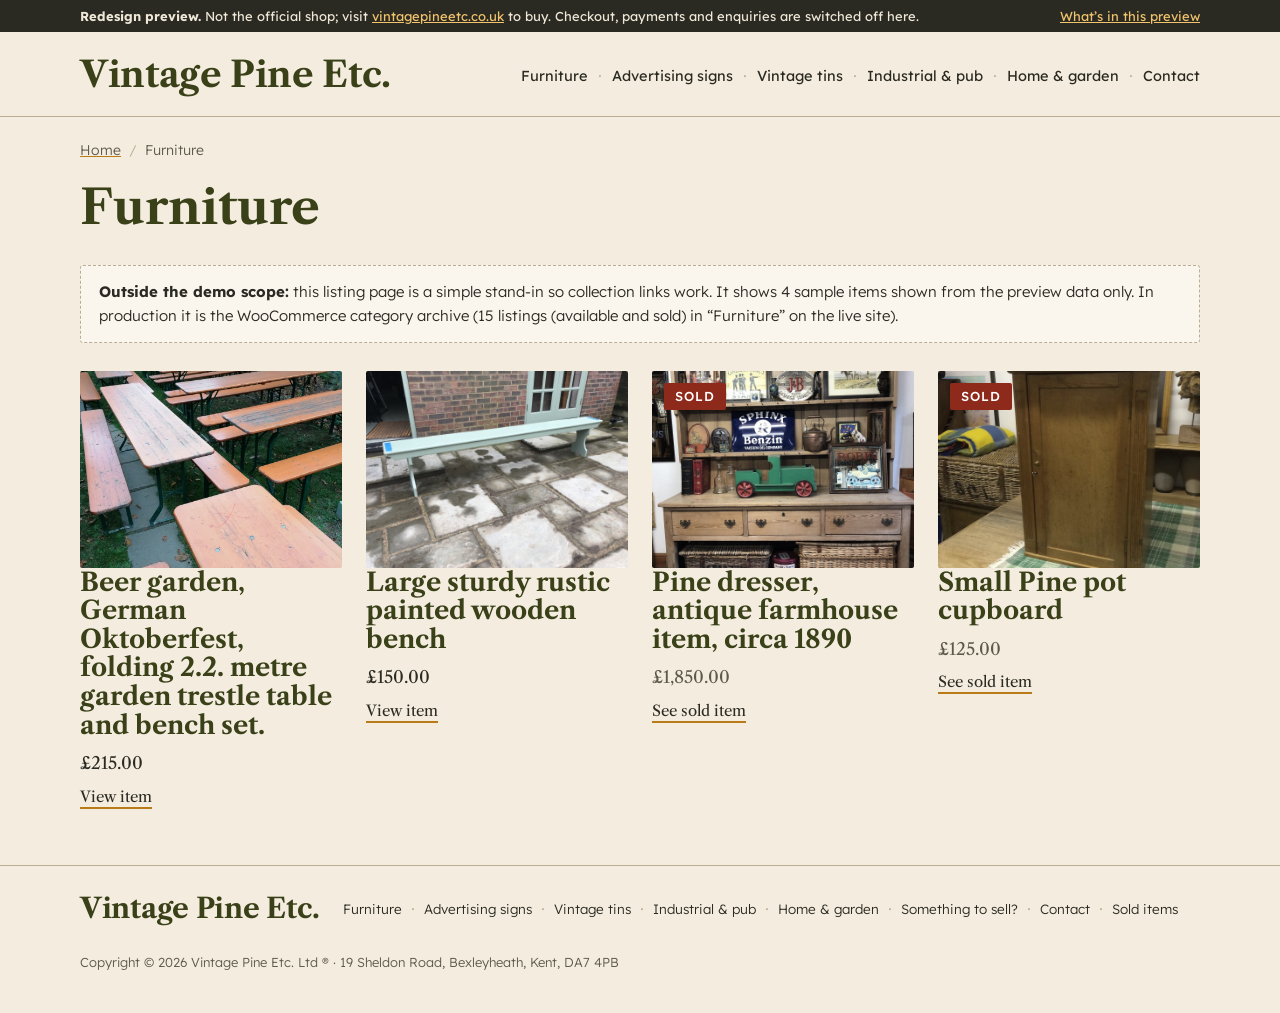
==== collection.html @ 9c679e40 "Vintage Pine Etc. redesign preview (static demo) Co-Authored-By: Claude Opus 5.5 <noreply@anthropic." ====
<!doctype html>
<html lang="en-GB">
<head>
<meta charset="utf-8">
<meta name="viewport" content="width=device-width, initial-scale=1">
<meta name="robots" content="noindex, nofollow">
<title>Collection – Vintage Pine Etc. (preview)</title>
<link rel="preconnect" href="https://fonts.googleapis.com">
<link rel="preconnect" href="https://fonts.gstatic.com" crossorigin>
<link href="https://fonts.googleapis.com/css2?family=Lexend:wght@300;400;500&family=Libre+Caslon+Text:ital,wght@0,400;0,700;1,400&display=swap" rel="stylesheet">
<link rel="stylesheet" href="assets/site.css">
</head>
<body data-page="collection">
<!-- DIVI: Theme Builder > Product category archive template · Woo Breadcrumb · Post Title · Shop module (Product category = current, include sold items) -->
<main id="main" tabindex="-1">
  <div class="wrap">
    <nav class="crumbs" aria-label="Breadcrumb"><ol><li><a href="index.html">Home</a></li><li aria-current="page" id="c-crumb">Collection</li></ol></nav>
    <div class="page-intro" style="padding-top:0"><h1 id="c-title">Collection</h1></div>
    <p class="notice"><strong>Outside the demo scope:</strong> this listing page is a simple stand-in so collection links work. It shows <span id="c-count">sample items</span> from the preview data only. In production it is the WooCommerce category archive (<span id="c-live"></span>).</p>
    <ul class="cards cols-4" id="c-items"></ul>
    <div style="height:56px"></div>
  </div>
</main>
<script src="data/catalogue.js"></script>
<script src="assets/site.js"></script>
</body>
</html>
---- assets/site.css ----
/* Vintage Pine Etc. — redesign preview
   Each section maps to a Divi section/row; see HANDOVER.md. Colours and fonts are
   chosen so they can be entered directly in Divi Theme Customizer + module settings. */

:root {
  --parchment: #f4eddf;     /* page background (Divi: Theme Customizer > General > Background colour) */
  --paper: #ece2cf;         /* alternate band */
  --card: #faf6ee;
  --olive: #3a4119;         /* headings, primary buttons */
  --olive-deep: #2f3613;    /* sell band */
  --ink: #2b2a22;           /* body text */
  --muted: #5d5a4c;
  --rule: #b9ad92;
  --amber: #b97a18;         /* link underlines */
  --sold: #8e2a1c;
  --focus: #1b5fd1;
  --serif: "Libre Caslon Text", Georgia, "Times New Roman", serif;
  --sans: "Lexend", "Helvetica Neue", Arial, sans-serif;
  --wrap: 1200px;
  --gutter: clamp(16px, 4vw, 40px);
}

*, *::before, *::after { box-sizing: border-box; }
html { -webkit-text-size-adjust: 100%; }
body {
  margin: 0; background: var(--parchment); color: var(--ink);
  font: 300 17px/1.6 var(--sans);
}
img { max-width: 100%; height: auto; display: block; }
a { color: inherit; }
h1, h2, h3 { font-family: var(--serif); color: var(--olive); font-weight: 700; line-height: 1.12; margin: 0 0 .5em; }
p { margin: 0 0 1em; }
.wrap { max-width: var(--wrap); margin: 0 auto; padding: 0 var(--gutter); }
.visually-hidden { position: absolute !important; width: 1px; height: 1px; overflow: hidden; clip: rect(0 0 0 0); white-space: nowrap; }

:focus-visible { outline: 3px solid var(--focus); outline-offset: 3px; border-radius: 2px; }
.skip-link { position: absolute; left: 12px; top: -60px; z-index: 100; background: var(--olive); color: #fff; padding: 10px 16px; text-decoration: none; }
.skip-link:focus { top: 12px; }

/* Preview strip — not part of the production design */
.preview-strip { background: #2b2a22; color: #efe8d8; font: 400 13px/1.4 var(--sans); }
.preview-strip .wrap { display: flex; gap: 12px; justify-content: space-between; align-items: center; padding-top: 7px; padding-bottom: 7px; flex-wrap: wrap; }
.preview-strip a { color: #f2c46d; }

/* Header (Divi Theme Builder: Global Header — Menu module, logo as text/image) */
.site-header { border-bottom: 1px solid var(--rule); background: var(--parchment); }
.site-header .wrap { display: flex; align-items: center; justify-content: space-between; gap: 24px; min-height: 84px; }
.logo { font: 700 clamp(26px, 3vw, 36px)/1 var(--serif); color: var(--olive); text-decoration: none; letter-spacing: -.01em; white-space: nowrap; }
.nav-toggle { display: none; }
.main-nav ul { list-style: none; margin: 0; padding: 0; display: flex; flex-wrap: wrap; align-items: center; }
.main-nav li + li::before { content: "·"; color: var(--rule); margin: 0 10px; }
.main-nav a { font-size: 14.5px; font-weight: 400; text-decoration: none; padding: 6px 0; border-bottom: 2px solid transparent; }
.main-nav a:hover, .main-nav a[aria-current="page"] { border-bottom-color: var(--amber); }

/* Buttons */
.btn { display: inline-flex; align-items: center; justify-content: center; gap: 8px; min-height: 48px; padding: 10px 24px;
  font: 400 16px/1.2 var(--serif); text-decoration: none; border: 1.5px solid var(--olive); border-radius: 3px; cursor: pointer; }
.btn-primary { background: var(--olive); color: #fff; }
.btn-primary:hover { background: var(--olive-deep); }
.btn-secondary { background: transparent; color: var(--olive); }
.btn-secondary:hover { background: rgba(58,65,25,.07); }
.btn-light { background: var(--card); color: var(--olive); border-color: var(--card); }
.btn[disabled], .btn[aria-disabled="true"] { opacity: .55; cursor: not-allowed; }
.text-link { font-family: var(--serif); text-decoration: none; border-bottom: 2px solid var(--amber); padding-bottom: 2px; }
.text-link:hover { color: var(--olive); }

/* Hero (Divi: Section, Row 2 columns 2/5 + 3/5, Text + 2 Buttons, Image) */
.hero { background: linear-gradient(90deg, var(--paper) 0%, var(--parchment) 55%); border-bottom: 1px solid var(--rule); }
.hero .wrap { display: grid; grid-template-columns: 5fr 6fr; gap: clamp(24px, 5vw, 64px); align-items: center; padding-top: clamp(32px, 5vw, 64px); padding-bottom: clamp(32px, 5vw, 64px); }
.hero h1 { font-size: clamp(40px, 5.6vw, 66px); letter-spacing: -.015em; }
.hero .lede { font-size: clamp(18px, 1.6vw, 21px); max-width: 30ch; color: var(--ink); }
.hero .actions { display: flex; gap: 14px; flex-wrap: wrap; margin-top: 28px; }
.hero figure { margin: 0; position: relative; }
.hero figure img { width: 100%; aspect-ratio: 5 / 4; max-height: 72vh; object-fit: cover; object-position: center 62%; border-radius: 2px; box-shadow: 0 18px 40px -24px rgba(43,42,34,.55); }
.photo-credit { font: italic 400 13px/1.4 var(--serif); color: var(--muted); margin-top: 10px; }
.photo-credit a { text-decoration-color: var(--amber); }

/* Section headings with rule, as mockup */
.section { padding: clamp(40px, 6vw, 72px) 0; }
.section-head { display: flex; align-items: baseline; gap: 24px; margin-bottom: 28px; }
.section-head h2 { font-size: clamp(28px, 3.4vw, 40px); margin: 0; white-space: nowrap; }
.section-head .rule { flex: 1; height: 1px; background: var(--olive); opacity: .55; }
.section-head .more { white-space: nowrap; font-size: 15px; }

/* Collection tiles (Divi: 5 × Image + Text, or Blurb modules linking to category archives) */
.tiles { display: grid; grid-template-columns: repeat(5, 1fr); gap: 18px; list-style: none; margin: 0; padding: 0; }
.tile a { display: block; text-decoration: none; height: 100%; }
.tile img { width: 100%; aspect-ratio: 1; object-fit: cover; border-radius: 2px; transition: transform .3s ease; }
.tile .img { overflow: hidden; border-radius: 2px; }
.tile a:hover img { transform: scale(1.04); }
.tile span { display: block; font: 700 19px/1.25 var(--serif); color: var(--olive); padding: 12px 0 12px; border-bottom: 2px solid var(--amber); margin-top: 4px; }

/* Product cards (Divi: Shop module / WooCommerce loop) */
.cards { display: grid; grid-template-columns: repeat(3, 1fr); gap: 28px 24px; list-style: none; margin: 0; padding: 0; }
.cards.cols-4 { grid-template-columns: repeat(4, 1fr); }
.card { position: relative; }
.card a.card-link { text-decoration: none; display: block; }
.card .img { position: relative; overflow: hidden; background: var(--paper); border-radius: 2px; }
.card img { width: 100%; aspect-ratio: 4 / 3; object-fit: cover; transition: transform .3s ease; }
.card a.card-link:hover img { transform: scale(1.03); }
.card h3 { font-size: 19px; margin: 14px 0 4px; line-height: 1.3; }
.card .price { font: 400 17px/1.4 var(--serif); color: var(--ink); margin: 0 0 6px; }
.card .view { font: 400 15px/1 var(--serif); border-bottom: 2px solid var(--amber); padding-bottom: 3px; display: inline-block; }
.badge-sold { position: absolute; top: 12px; left: 12px; background: var(--sold); color: #fff; font: 500 13px/1 var(--sans); letter-spacing: .08em; text-transform: uppercase; padding: 7px 11px; border-radius: 2px; }
.card.is-sold img { filter: saturate(.75); }
.card.is-sold .price { color: var(--muted); }

/* Story split (Divi: Section, Row 1/2 + 1/2, Image + Text) */
.story { display: grid; grid-template-columns: 1fr 1fr; background: var(--paper); }
.story img { width: 100%; height: 100%; min-height: 360px; object-fit: cover; }
.story .copy { padding: clamp(32px, 6vw, 80px); align-self: center; max-width: 620px; }
.story h2 { font-size: clamp(30px, 3.6vw, 44px); }
.story .copy p { font-size: 17.5px; }
.flag { font: italic 400 13px/1.4 var(--serif); color: var(--muted); }

/* Visit / buying info */
.info-row { display: grid; grid-template-columns: repeat(3, 1fr); gap: 28px; }
.info-row h3 { font-size: 20px; margin-bottom: 8px; }
.info-row p { font-size: 15.5px; color: var(--ink); }

/* Sell band (Divi: fullwidth section, Row 3 columns, Text + Button) */
.sell-band { background: var(--olive-deep); color: #f3efe4; }
.sell-band .wrap { display: flex; align-items: center; gap: 32px; padding-top: 30px; padding-bottom: 30px; flex-wrap: wrap; }
.sell-band h2 { color: #fff; font-size: clamp(26px, 3vw, 36px); margin: 0; }
.sell-band .divider { width: 1px; align-self: stretch; background: rgba(255,255,255,.35); }
.sell-band p { margin: 0; flex: 1; min-width: 240px; font-size: 16.5px; }

/* Footer (Divi Theme Builder: Global Footer) */
.site-footer { border-top: 1px solid var(--rule); padding: 28px 0 40px; }
.site-footer .wrap { display: flex; align-items: center; gap: 24px; flex-wrap: wrap; }
.site-footer .logo { font-size: 28px; }
.site-footer nav ul { list-style: none; margin: 0; padding: 0; display: flex; flex-wrap: wrap; gap: 6px 0; }
.site-footer nav li + li::before { content: "·"; color: var(--rule); margin: 0 9px; }
.site-footer nav a { font-size: 13.5px; text-decoration: none; }
.site-footer nav a:hover { text-decoration: underline; text-decoration-color: var(--amber); }
.site-footer .legal { width: 100%; font-size: 13px; color: var(--muted); margin: 6px 0 0; }

/* Breadcrumbs */
.crumbs { font-size: 14px; color: var(--muted); margin: 22px 0 18px; }
.crumbs ol { list-style: none; padding: 0; margin: 0; display: flex; flex-wrap: wrap; }
.crumbs li + li::before { content: "/"; margin: 0 8px; color: var(--rule); }
.crumbs a { text-decoration-color: var(--amber); }

/* Item page (Divi Theme Builder: Single product template with Woo modules) */
.item { display: grid; grid-template-columns: minmax(0, 7fr) minmax(0, 5fr); gap: clamp(24px, 4vw, 56px); align-items: start; padding-bottom: 56px; }
.gallery .main { position: relative; background: var(--paper); border-radius: 2px; overflow: hidden; }
.gallery .main img { width: 100%; aspect-ratio: 4 / 3; object-fit: contain; background: var(--paper); }
.gallery .main .badge-sold { font-size: 16px; padding: 10px 16px; top: 18px; left: 18px; }
.thumbs { display: grid; grid-template-columns: repeat(auto-fill, minmax(84px, 1fr)); gap: 10px; list-style: none; padding: 0; margin: 12px 0 0; }
.thumbs button { padding: 0; border: 2px solid transparent; background: none; cursor: pointer; border-radius: 3px; display: block; width: 100%; }
.thumbs button[aria-current="true"] { border-color: var(--olive); }
.thumbs img { width: 100%; aspect-ratio: 1; object-fit: cover; border-radius: 1px; }
.gallery .count { font-size: 13.5px; color: var(--muted); margin-top: 8px; }
.summary .cat { font-size: 14px; letter-spacing: .06em; text-transform: uppercase; color: var(--muted); margin-bottom: 8px; }
.summary .cat a { text-decoration-color: var(--amber); }
.summary h1 { font-size: clamp(28px, 3.2vw, 40px); }
.summary .price { font: 700 28px/1.2 var(--serif); color: var(--olive); margin: 6px 0 14px; }
.status { display: inline-flex; align-items: center; gap: 8px; font-weight: 500; font-size: 15px; margin-bottom: 18px; }
.status::before { content: ""; width: 10px; height: 10px; border-radius: 50%; background: #4b7a2a; }
.details { border-top: 1px solid var(--rule); margin: 0 0 22px; }
.details div { display: grid; grid-template-columns: 110px 1fr; gap: 14px; padding: 12px 0; border-bottom: 1px solid var(--rule); }
.details dt { font: 700 15px/1.5 var(--serif); color: var(--olive); }
.details dd { margin: 0; font-size: 16px; }
.description p { font-size: 16.5px; }
.buy { background: var(--card); border: 1px solid var(--rule); padding: 20px; border-radius: 3px; margin: 8px 0 22px; }
.buy .btn { width: 100%; }
.buy .btn + .btn { margin-top: 10px; }
.buy small { display: block; margin-top: 12px; font-size: 13.5px; color: var(--muted); }
.demo-notice { margin-top: 14px; padding: 12px 14px; border-left: 4px solid var(--amber); background: #fff8e6; font-size: 15px; }
.sold-panel { background: #f6e7e2; border: 1px solid #d9b2a8; padding: 22px; border-radius: 3px; margin: 4px 0 22px; }
.sold-panel .big { font: 700 30px/1.1 var(--serif); color: var(--sold); margin: 0 0 6px; letter-spacing: .02em; }
.sold-panel .btn { width: 100%; margin-top: 10px; }
.price-was { font-size: 15px; color: var(--muted); }
.help { font-size: 15px; color: var(--muted); }

/* Generic page */
.page-intro { padding: 36px 0 8px; }
.page-intro h1 { font-size: clamp(32px, 4vw, 48px); }
.notice { background: var(--card); border: 1px dashed var(--rule); padding: 14px 18px; font-size: 15px; border-radius: 3px; margin: 0 0 28px; }
.two-col { display: grid; grid-template-columns: 1fr 1fr; gap: clamp(24px, 5vw, 64px); }
.form-row { margin-bottom: 18px; }
.form-row label { display: block; font: 700 15px/1.4 var(--serif); color: var(--olive); margin-bottom: 6px; }
.form-row .hint { font-size: 13.5px; color: var(--muted); margin: 2px 0 6px; }
input[type=text], input[type=email], input[type=tel], textarea { width: 100%; font: 400 16px/1.4 var(--sans); padding: 12px; border: 1px solid var(--rule); background: #fffdf8; border-radius: 3px; color: var(--ink); }
input[type=file] { font: 400 15px var(--sans); }
textarea { min-height: 140px; resize: vertical; }
.upload-preview { display: flex; gap: 8px; flex-wrap: wrap; margin-top: 10px; }
.upload-preview img { width: 84px; height: 84px; object-fit: cover; border-radius: 2px; }
address { font-style: normal; }
.contact-list dt { font: 700 16px var(--serif); color: var(--olive); margin-top: 16px; }
.contact-list dd { margin: 4px 0 0; }

/* ---------- Tablet ---------- */
@media (max-width: 1020px) {
  .tiles { grid-template-columns: repeat(3, 1fr); }
  .cards.cols-4 { grid-template-columns: repeat(3, 1fr); }
  .main-nav li + li::before { margin: 0 6px; }
  .main-nav a { font-size: 13.5px; }
}

/* ---------- Phone / small tablet: simple menu ---------- */
@media (max-width: 860px) {
  .site-header .wrap { min-height: 66px; flex-wrap: wrap; gap: 0; }
  .nav-toggle { display: inline-flex; align-items: center; gap: 8px; min-height: 44px; padding: 8px 14px; background: none; border: 1.5px solid var(--olive); border-radius: 3px; color: var(--olive); font: 400 15px var(--sans); cursor: pointer; }
  .nav-toggle .bars { width: 18px; height: 2px; background: currentColor; position: relative; }
  .nav-toggle .bars::before, .nav-toggle .bars::after { content: ""; position: absolute; left: 0; width: 18px; height: 2px; background: currentColor; }
  .nav-toggle .bars::before { top: -6px; } .nav-toggle .bars::after { top: 6px; }
  .main-nav { width: 100%; display: none; }
  .main-nav.open { display: block; }
  .main-nav ul { flex-direction: column; align-items: stretch; padding: 6px 0 14px; }
  .main-nav li + li::before { display: none; }
  .main-nav li { border-top: 1px solid var(--rule); }
  .main-nav a { display: block; font-size: 17px; padding: 13px 2px; border-bottom: 0; }
  .hero .wrap { grid-template-columns: 1fr; }
  .hero figure img { aspect-ratio: 4 / 3.2; }
  .story { grid-template-columns: 1fr; }
  .story img { min-height: 0; aspect-ratio: 4 / 3; }
  .item { grid-template-columns: minmax(0, 1fr); gap: 18px; }
  .thumbs { grid-template-columns: none; grid-auto-flow: column; grid-auto-columns: 68px; overflow-x: auto; padding-bottom: 6px; scroll-snap-type: x proximity; }
  .thumbs li { scroll-snap-align: start; }
  .gallery .main img { aspect-ratio: 4 / 3.3; }
  .info-row, .two-col { grid-template-columns: 1fr; gap: 8px 0; }
  .cards, .cards.cols-4 { grid-template-columns: repeat(2, 1fr); gap: 24px 16px; }
  .sell-band .divider { display: none; }
}

@media (max-width: 560px) {
  body { font-size: 16.5px; }
  .tiles { grid-template-columns: repeat(2, 1fr); gap: 14px; }
  .tile span { font-size: 17px; }
  .cards, .cards.cols-4 { grid-template-columns: 1fr; }
  .section-head { flex-wrap: wrap; gap: 6px 16px; }
  .section-head h2 { white-space: normal; }
  .section-head .rule { display: none; }
  .hero .actions .btn { flex: 1 1 100%; }
  .sell-band .btn { width: 100%; }
  .details div { grid-template-columns: 1fr; gap: 2px; }
  .preview-strip .wrap { font-size: 12px; }
}

@media (prefers-reduced-motion: reduce) { * { transition: none !important; } }
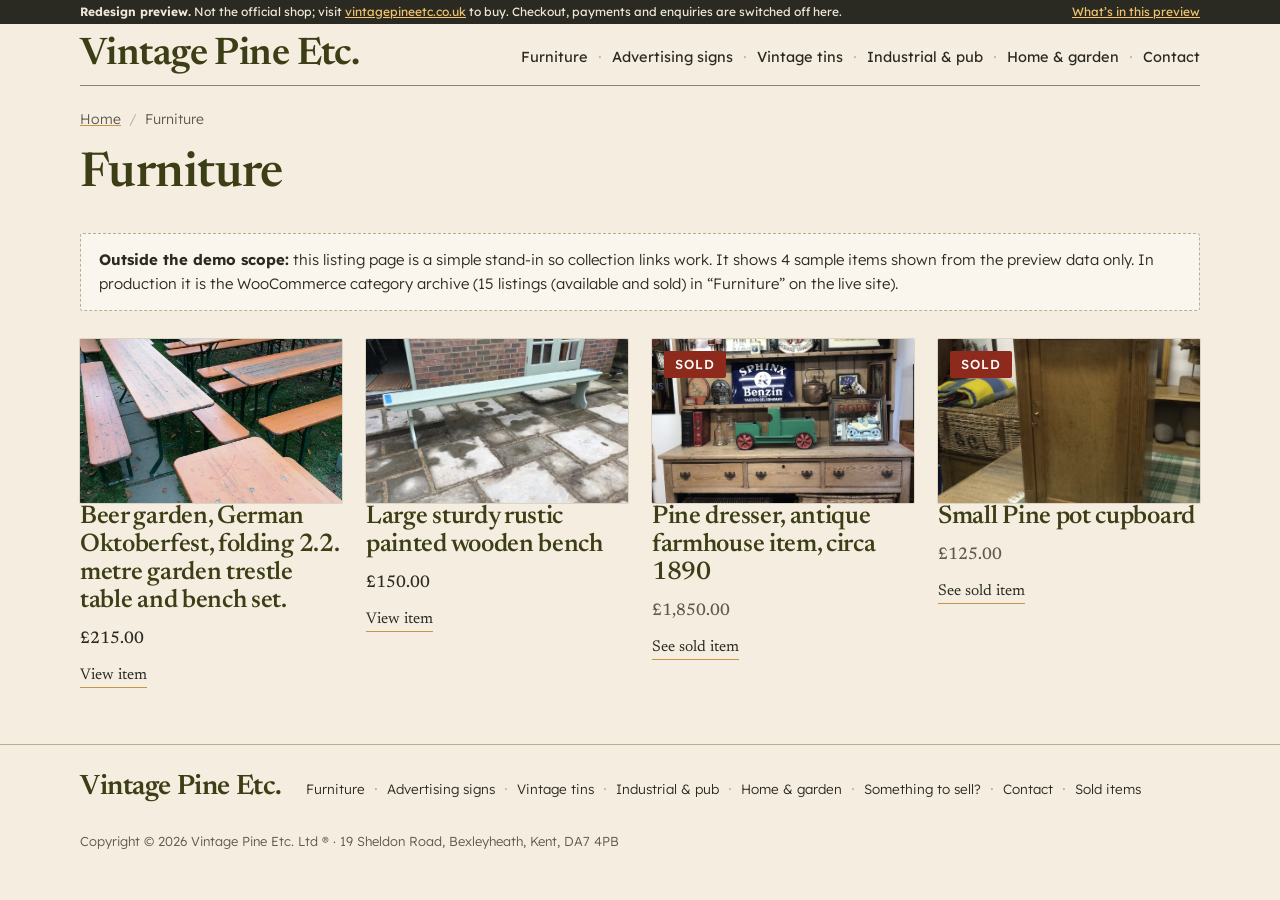
==== commit 1bc09571: "Refine homepage to match mockup: illustrative full-bleed hero, Newsreader headings, compact header a" ====
--- a/collection.html
+++ b/collection.html
@@ -7,7 +7,7 @@
 <title>Collection – Vintage Pine Etc. (preview)</title>
 <link rel="preconnect" href="https://fonts.googleapis.com">
 <link rel="preconnect" href="https://fonts.gstatic.com" crossorigin>
-<link href="https://fonts.googleapis.com/css2?family=Lexend:wght@300;400;500&family=Libre+Caslon+Text:ital,wght@0,400;0,700;1,400&display=swap" rel="stylesheet">
+<link href="https://fonts.googleapis.com/css2?family=Lexend:wght@300;400;500&family=Newsreader:ital,opsz,wght@0,6..72,400..600;1,6..72,400&display=swap" rel="stylesheet">
 <link rel="stylesheet" href="assets/site.css">
 </head>
 <body data-page="collection">
--- a/assets/site.css
+++ b/assets/site.css
@@ -3,18 +3,23 @@
    chosen so they can be entered directly in Divi Theme Customizer + module settings. */
 
 :root {
-  --parchment: #f4eddf;     /* page background (Divi: Theme Customizer > General > Background colour) */
-  --paper: #ece2cf;         /* alternate band */
+  /* Sampled from the approved mockup */
+  --parchment: #f4ede0;     /* page background (Divi: Theme Customizer > General > Background colour) */
+  --hero-ivory: #ece2d1;    /* warm ivory behind the hero copy */
+  --paper: #ede4d3;         /* alternate band */
   --card: #faf6ee;
-  --olive: #3a4119;         /* headings, primary buttons */
-  --olive-deep: #2f3613;    /* sell band */
+  --olive: #3c3e15;         /* headings */
+  --olive-btn: #474822;     /* primary buttons */
+  --olive-deep: #3c3e15;    /* sell band */
   --ink: #2b2a22;           /* body text */
   --muted: #5d5a4c;
-  --rule: #b9ad92;
-  --amber: #b97a18;         /* link underlines */
+  --rule: #b9ad92;          /* light dividers */
+  --rule-fine: #5a5644;     /* fine section rules, as mockup */
+  --amber: #c49547;         /* ochre accents / link underlines */
+  --frame: rgba(60, 62, 21, .14);
   --sold: #8e2a1c;
   --focus: #1b5fd1;
-  --serif: "Libre Caslon Text", Georgia, "Times New Roman", serif;
+  --serif: "Newsreader", Georgia, "Times New Roman", serif;
   --sans: "Lexend", "Helvetica Neue", Arial, sans-serif;
   --wrap: 1200px;
   --gutter: clamp(16px, 4vw, 40px);
@@ -28,7 +33,8 @@
 }
 img { max-width: 100%; height: auto; display: block; }
 a { color: inherit; }
-h1, h2, h3 { font-family: var(--serif); color: var(--olive); font-weight: 700; line-height: 1.12; margin: 0 0 .5em; }
+h1, h2, h3 { font-family: var(--serif); font-optical-sizing: auto; color: var(--olive); font-weight: 560; line-height: 1.1; letter-spacing: -.012em; margin: 0 0 .5em; }
+h3 { font-weight: 600; letter-spacing: 0; }
 p { margin: 0 0 1em; }
 .wrap { max-width: var(--wrap); margin: 0 auto; padding: 0 var(--gutter); }
 .visually-hidden { position: absolute !important; width: 1px; height: 1px; overflow: hidden; clip: rect(0 0 0 0); white-space: nowrap; }
@@ -38,14 +44,18 @@
 .skip-link:focus { top: 12px; }
 
 /* Preview strip — not part of the production design */
-.preview-strip { background: #2b2a22; color: #efe8d8; font: 400 13px/1.4 var(--sans); }
-.preview-strip .wrap { display: flex; gap: 12px; justify-content: space-between; align-items: center; padding-top: 7px; padding-bottom: 7px; flex-wrap: wrap; }
+.preview-strip { background: #2b2a22; color: #efe8d8; font: 400 12px/1.35 var(--sans); }
+.preview-strip .wrap { display: flex; gap: 4px 12px; justify-content: space-between; align-items: center; padding-top: 4px; padding-bottom: 4px; flex-wrap: wrap; }
 .preview-strip a { color: #f2c46d; }
+.ps-links { display: flex; gap: 14px; white-space: nowrap; }
+.ps-short { display: none; }
 
 /* Header (Divi Theme Builder: Global Header — Menu module, logo as text/image) */
-.site-header { border-bottom: 1px solid var(--rule); background: var(--parchment); }
-.site-header .wrap { display: flex; align-items: center; justify-content: space-between; gap: 24px; min-height: 84px; }
-.logo { font: 700 clamp(26px, 3vw, 36px)/1 var(--serif); color: var(--olive); text-decoration: none; letter-spacing: -.01em; white-space: nowrap; }
+.site-header { background: var(--parchment); }
+.site-header .wrap { display: flex; align-items: center; justify-content: space-between; gap: 24px; min-height: 62px; }
+.site-header .wrap::after { content: ""; position: absolute; left: var(--gutter); right: var(--gutter); bottom: 0; height: 1px; background: var(--rule-fine); opacity: .7; }
+.site-header .wrap { position: relative; }
+.logo { font: 600 clamp(26px, 3.1vw, 38px)/1 var(--serif); color: var(--olive); text-decoration: none; letter-spacing: -.015em; white-space: nowrap; }
 .nav-toggle { display: none; }
 .main-nav ul { list-style: none; margin: 0; padding: 0; display: flex; flex-wrap: wrap; align-items: center; }
 .main-nav li + li::before { content: "·"; color: var(--rule); margin: 0 10px; }
@@ -55,60 +65,70 @@
 /* Buttons */
 .btn { display: inline-flex; align-items: center; justify-content: center; gap: 8px; min-height: 48px; padding: 10px 24px;
   font: 400 16px/1.2 var(--serif); text-decoration: none; border: 1.5px solid var(--olive); border-radius: 3px; cursor: pointer; }
-.btn-primary { background: var(--olive); color: #fff; }
-.btn-primary:hover { background: var(--olive-deep); }
-.btn-secondary { background: transparent; color: var(--olive); }
+.btn { font-weight: 500; font-size: 17px; }
+.btn-primary { background: var(--olive-btn); border-color: var(--olive-btn); color: #fff; }
+.btn-primary:hover { background: var(--olive); }
+.btn-secondary { background: rgba(250, 246, 238, .55); color: var(--olive); }
 .btn-secondary:hover { background: rgba(58,65,25,.07); }
 .btn-light { background: var(--card); color: var(--olive); border-color: var(--card); }
 .btn[disabled], .btn[aria-disabled="true"] { opacity: .55; cursor: not-allowed; }
-.text-link { font-family: var(--serif); text-decoration: none; border-bottom: 2px solid var(--amber); padding-bottom: 2px; }
+.text-link { font-family: var(--serif); text-decoration: none; border-bottom: 1.5px solid var(--amber); padding-bottom: 2px; }
 .text-link:hover { color: var(--olive); }
 
-/* Hero (Divi: Section, Row 2 columns 2/5 + 3/5, Text + 2 Buttons, Image) */
-.hero { background: linear-gradient(90deg, var(--paper) 0%, var(--parchment) 55%); border-bottom: 1px solid var(--rule); }
-.hero .wrap { display: grid; grid-template-columns: 5fr 6fr; gap: clamp(24px, 5vw, 64px); align-items: center; padding-top: clamp(32px, 5vw, 64px); padding-bottom: clamp(32px, 5vw, 64px); }
-.hero h1 { font-size: clamp(40px, 5.6vw, 66px); letter-spacing: -.015em; }
-.hero .lede { font-size: clamp(18px, 1.6vw, 21px); max-width: 30ch; color: var(--ink); }
-.hero .actions { display: flex; gap: 14px; flex-wrap: wrap; margin-top: 28px; }
-.hero figure { margin: 0; position: relative; }
-.hero figure img { width: 100%; aspect-ratio: 5 / 4; max-height: 72vh; object-fit: cover; object-position: center 62%; border-radius: 2px; box-shadow: 0 18px 40px -24px rgba(43,42,34,.55); }
-.photo-credit { font: italic 400 13px/1.4 var(--serif); color: var(--muted); margin-top: 10px; }
-.photo-credit a { text-decoration-color: var(--amber); }
+/* Hero: one composition. The artwork runs to the right edge and fades into the ivory behind the copy.
+   Height follows the artwork's 3:2 ratio (media is 64% wide, so 0.64 / 1.5 is about 43vw). */
+.hero { position: relative; overflow: hidden; background: var(--hero-ivory); display: flex; align-items: center;
+  min-height: clamp(380px, 42.6vw, 640px); }
+.hero-media { position: absolute; top: 0; right: 0; bottom: 0; width: 64%; margin: 0; }
+.hero-media img { width: 100%; height: 100%; object-fit: cover; object-position: 55% 50%;
+  -webkit-mask-image: linear-gradient(90deg, transparent 0%, rgba(0,0,0,.35) 9%, #000 30%);
+          mask-image: linear-gradient(90deg, transparent 0%, rgba(0,0,0,.35) 9%, #000 30%); }
+.hero-credit { position: absolute; right: 14px; bottom: 10px; margin: 0; font: italic 400 13px/1.2 var(--serif); color: #fffaf0; text-shadow: 0 1px 3px rgba(0,0,0,.55); }
+.hero-inner { position: relative; z-index: 1; width: 100%; padding-top: 36px; padding-bottom: 36px; }
+.hero-copy { max-width: min(560px, 46%); }
+.hero h1 { font-size: clamp(40px, 4.75vw, 66px); line-height: 1.04; letter-spacing: -.018em; margin-bottom: .42em; }
+.hero h1 .line { display: block; white-space: nowrap; }
+.hero .lede { font-size: clamp(17px, 1.8vw, 21px); font-weight: 400; line-height: 1.42; max-width: 19.5em; color: #33332b; }
+.hero .actions { display: flex; gap: 14px; flex-wrap: wrap; margin-top: 26px; }
 
 /* Section headings with rule, as mockup */
-.section { padding: clamp(40px, 6vw, 72px) 0; }
-.section-head { display: flex; align-items: baseline; gap: 24px; margin-bottom: 28px; }
-.section-head h2 { font-size: clamp(28px, 3.4vw, 40px); margin: 0; white-space: nowrap; }
-.section-head .rule { flex: 1; height: 1px; background: var(--olive); opacity: .55; }
+.section { padding: clamp(36px, 5vw, 64px) 0; }
+.hero + .section { padding-top: clamp(28px, 3.2vw, 44px); }
+.section-head { display: flex; align-items: baseline; gap: 22px; margin-bottom: 24px; }
+.section-head h2 { font-size: clamp(28px, 3.2vw, 42px); margin: 0; white-space: nowrap; }
+.section-head .rule { flex: 1; height: 1px; background: var(--rule-fine); opacity: .75; align-self: center; margin-top: .35em; }
 .section-head .more { white-space: nowrap; font-size: 15px; }
 
 /* Collection tiles (Divi: 5 × Image + Text, or Blurb modules linking to category archives) */
 .tiles { display: grid; grid-template-columns: repeat(5, 1fr); gap: 18px; list-style: none; margin: 0; padding: 0; }
 .tile a { display: block; text-decoration: none; height: 100%; }
-.tile img { width: 100%; aspect-ratio: 1; object-fit: cover; border-radius: 2px; transition: transform .3s ease; }
-.tile .img { overflow: hidden; border-radius: 2px; }
+.tile img { width: 100%; aspect-ratio: 1; object-fit: cover; transition: transform .3s ease; }
+.tile .img { overflow: hidden; border-radius: 1px; box-shadow: 0 0 0 1px var(--frame); background: var(--paper); }
 .tile a:hover img { transform: scale(1.04); }
-.tile span { display: block; font: 700 19px/1.25 var(--serif); color: var(--olive); padding: 12px 0 12px; border-bottom: 2px solid var(--amber); margin-top: 4px; }
+/* Fixed label height so every ochre rule lines up, as in the mockup */
+.tile span { display: flex; align-items: flex-start; min-height: calc(2 * 1.2em + 26px); font: 600 19px/1.2 var(--serif); color: var(--olive); padding: 13px 16px 13px 0; border-bottom: 1.5px solid var(--amber); }
+.tile a:hover span { color: #5b5d25; }
 
 /* Product cards (Divi: Shop module / WooCommerce loop) */
 .cards { display: grid; grid-template-columns: repeat(3, 1fr); gap: 28px 24px; list-style: none; margin: 0; padding: 0; }
 .cards.cols-4 { grid-template-columns: repeat(4, 1fr); }
 .card { position: relative; }
 .card a.card-link { text-decoration: none; display: block; }
-.card .img { position: relative; overflow: hidden; background: var(--paper); border-radius: 2px; }
-.card img { width: 100%; aspect-ratio: 4 / 3; object-fit: cover; transition: transform .3s ease; }
+.card .img { position: relative; overflow: hidden; background: var(--paper); border-radius: 1px; box-shadow: 0 0 0 1px var(--frame); }
+.card img { width: 100%; aspect-ratio: 16 / 10; object-fit: cover; transition: transform .3s ease; }
 .card a.card-link:hover img { transform: scale(1.03); }
-.card h3 { font-size: 19px; margin: 14px 0 4px; line-height: 1.3; }
-.card .price { font: 400 17px/1.4 var(--serif); color: var(--ink); margin: 0 0 6px; }
-.card .view { font: 400 15px/1 var(--serif); border-bottom: 2px solid var(--amber); padding-bottom: 3px; display: inline-block; }
+.card h3 { font-size: 18.5px; margin: 13px 0 3px; line-height: 1.25; }
+.card .price { font: 500 17px/1.4 var(--serif); color: var(--ink); margin: 0 0 7px; }
+.card .view { font: 400 15.5px/1 var(--serif); border-bottom: 1.5px solid var(--amber); padding-bottom: 4px; display: inline-block; }
 .badge-sold { position: absolute; top: 12px; left: 12px; background: var(--sold); color: #fff; font: 500 13px/1 var(--sans); letter-spacing: .08em; text-transform: uppercase; padding: 7px 11px; border-radius: 2px; }
 .card.is-sold img { filter: saturate(.75); }
 .card.is-sold .price { color: var(--muted); }
 
 /* Story split (Divi: Section, Row 1/2 + 1/2, Image + Text) */
 .story { display: grid; grid-template-columns: 1fr 1fr; background: var(--paper); }
-.story img { width: 100%; height: 100%; min-height: 360px; object-fit: cover; }
-.story .copy { padding: clamp(32px, 6vw, 80px); align-self: center; max-width: 620px; }
+.story img { width: 100%; height: 100%; min-height: 320px; max-height: 520px; object-fit: cover; }
+.story .copy { padding: clamp(28px, 4.2vw, 60px) clamp(24px, 5vw, 72px); align-self: center; max-width: 640px; }
+.story h2 .line { display: block; }
 .story h2 { font-size: clamp(30px, 3.6vw, 44px); }
 .story .copy p { font-size: 17.5px; }
 .flag { font: italic 400 13px/1.4 var(--serif); color: var(--muted); }
@@ -211,8 +231,14 @@
   .main-nav li + li::before { display: none; }
   .main-nav li { border-top: 1px solid var(--rule); }
   .main-nav a { display: block; font-size: 17px; padding: 13px 2px; border-bottom: 0; }
-  .hero .wrap { grid-template-columns: 1fr; }
-  .hero figure img { aspect-ratio: 4 / 3.2; }
+  /* Hero stacks: copy first, then the whole artwork (uncropped) fading in from the ivory above */
+  .hero { flex-direction: column; align-items: stretch; min-height: 0; }
+  .hero-inner { padding-top: 28px; padding-bottom: 6px; }
+  .hero-copy { max-width: none; }
+  .hero-media { position: relative; order: 2; width: 100%; }
+  .hero-media img { height: auto; aspect-ratio: 632 / 421;
+    -webkit-mask-image: linear-gradient(180deg, transparent 0%, #000 9%);
+            mask-image: linear-gradient(180deg, transparent 0%, #000 9%); }
   .story { grid-template-columns: 1fr; }
   .story img { min-height: 0; aspect-ratio: 4 / 3; }
   .item { grid-template-columns: minmax(0, 1fr); gap: 18px; }
@@ -225,6 +251,7 @@
 }
 
 @media (max-width: 560px) {
+  .hero h1 { font-size: clamp(31px, 10.6vw, 42px); }
   body { font-size: 16.5px; }
   .tiles { grid-template-columns: repeat(2, 1fr); gap: 14px; }
   .tile span { font-size: 17px; }
@@ -235,7 +262,10 @@
   .hero .actions .btn { flex: 1 1 100%; }
   .sell-band .btn { width: 100%; }
   .details div { grid-template-columns: 1fr; gap: 2px; }
-  .preview-strip .wrap { font-size: 12px; }
+  .preview-strip .wrap { font-size: 12px; flex-wrap: nowrap; }
+  .ps-long { display: none; }
+  .ps-short { display: inline; }
+  .ps-links a:last-child::before { content: ""; }
 }
 
 @media (prefers-reduced-motion: reduce) { * { transition: none !important; } }
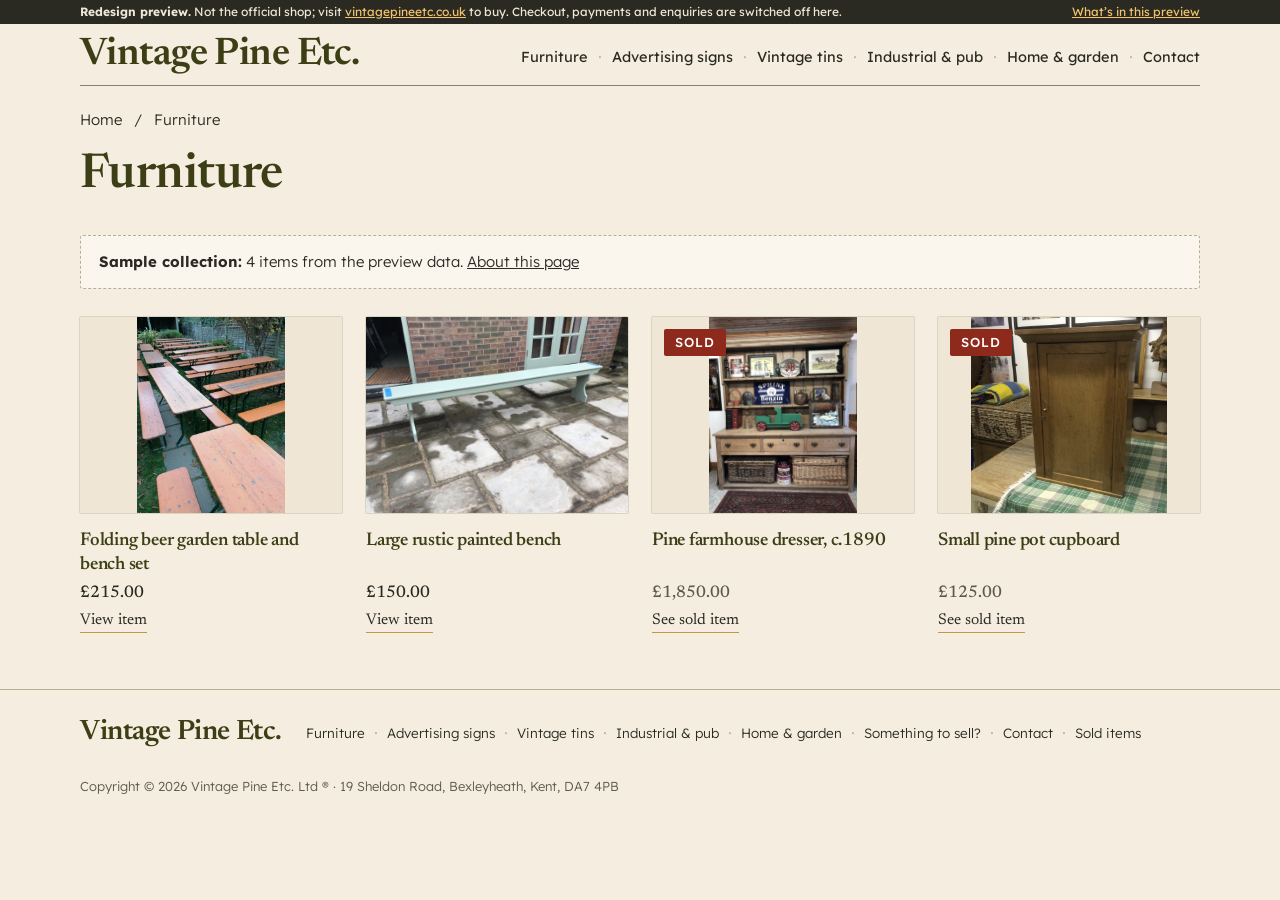
==== commit 3cc0917c: "Visual polish pass: category artwork, collection cards, item pages Homepage: tighter hero, five illu" ====
--- a/collection.html
+++ b/collection.html
@@ -16,7 +16,7 @@
   <div class="wrap">
     <nav class="crumbs" aria-label="Breadcrumb"><ol><li><a href="index.html">Home</a></li><li aria-current="page" id="c-crumb">Collection</li></ol></nav>
     <div class="page-intro" style="padding-top:0"><h1 id="c-title">Collection</h1></div>
-    <p class="notice"><strong>Outside the demo scope:</strong> this listing page is a simple stand-in so collection links work. It shows <span id="c-count">sample items</span> from the preview data only. In production it is the WooCommerce category archive (<span id="c-live"></span>).</p>
+    <p class="notice notice-short"><strong>Sample collection:</strong> <span id="c-count">a few items</span> from the preview data. <a href="preview-guide.html#collections">About this page</a></p>
     <ul class="cards cols-4" id="c-items"></ul>
     <div style="height:56px"></div>
   </div>
--- a/assets/site.css
+++ b/assets/site.css
@@ -78,22 +78,22 @@
 /* Hero: one composition. The artwork runs to the right edge and fades into the ivory behind the copy.
    Height follows the artwork's 3:2 ratio (media is 64% wide, so 0.64 / 1.5 is about 43vw). */
 .hero { position: relative; overflow: hidden; background: var(--hero-ivory); display: flex; align-items: center;
-  min-height: clamp(380px, 42.6vw, 640px); }
+  min-height: clamp(350px, 38.5vw, 580px); }
 .hero-media { position: absolute; top: 0; right: 0; bottom: 0; width: 64%; margin: 0; }
 .hero-media img { width: 100%; height: 100%; object-fit: cover; object-position: 55% 50%;
   -webkit-mask-image: linear-gradient(90deg, transparent 0%, rgba(0,0,0,.35) 9%, #000 30%);
           mask-image: linear-gradient(90deg, transparent 0%, rgba(0,0,0,.35) 9%, #000 30%); }
 .hero-credit { position: absolute; right: 14px; bottom: 10px; margin: 0; font: italic 400 13px/1.2 var(--serif); color: #fffaf0; text-shadow: 0 1px 3px rgba(0,0,0,.55); }
-.hero-inner { position: relative; z-index: 1; width: 100%; padding-top: 36px; padding-bottom: 36px; }
+.hero-inner { position: relative; z-index: 1; width: 100%; padding-top: 26px; padding-bottom: 26px; }
 .hero-copy { max-width: min(560px, 46%); }
-.hero h1 { font-size: clamp(40px, 4.75vw, 66px); line-height: 1.04; letter-spacing: -.018em; margin-bottom: .42em; }
+.hero h1 { font-size: clamp(40px, 4.75vw, 66px); line-height: 1.04; letter-spacing: -.018em; margin-bottom: .24em; }
 .hero h1 .line { display: block; white-space: nowrap; }
 .hero .lede { font-size: clamp(17px, 1.8vw, 21px); font-weight: 400; line-height: 1.42; max-width: 19.5em; color: #33332b; }
-.hero .actions { display: flex; gap: 14px; flex-wrap: wrap; margin-top: 26px; }
+.hero .actions { display: flex; gap: 14px; flex-wrap: wrap; margin-top: 22px; }
 
 /* Section headings with rule, as mockup */
 .section { padding: clamp(36px, 5vw, 64px) 0; }
-.hero + .section { padding-top: clamp(28px, 3.2vw, 44px); }
+.hero + .section { padding-top: clamp(22px, 2.6vw, 36px); padding-bottom: clamp(26px, 3.2vw, 42px); }
 .section-head { display: flex; align-items: baseline; gap: 22px; margin-bottom: 24px; }
 .section-head h2 { font-size: clamp(28px, 3.2vw, 42px); margin: 0; white-space: nowrap; }
 .section-head .rule { flex: 1; height: 1px; background: var(--rule-fine); opacity: .75; align-self: center; margin-top: .35em; }
@@ -102,22 +102,30 @@
 /* Collection tiles (Divi: 5 × Image + Text, or Blurb modules linking to category archives) */
 .tiles { display: grid; grid-template-columns: repeat(5, 1fr); gap: 18px; list-style: none; margin: 0; padding: 0; }
 .tile a { display: block; text-decoration: none; height: 100%; }
-.tile img { width: 100%; aspect-ratio: 1; object-fit: cover; transition: transform .3s ease; }
+.tile img { width: 100%; aspect-ratio: 191 / 188; object-fit: cover; }
 .tile .img { overflow: hidden; border-radius: 1px; box-shadow: 0 0 0 1px var(--frame); background: var(--paper); }
-.tile a:hover img { transform: scale(1.04); }
+.tile a:hover .img { box-shadow: 0 0 0 2px var(--amber); }
 /* Fixed label height so every ochre rule lines up, as in the mockup */
-.tile span { display: flex; align-items: flex-start; min-height: calc(2 * 1.2em + 26px); font: 600 19px/1.2 var(--serif); color: var(--olive); padding: 13px 16px 13px 0; border-bottom: 1.5px solid var(--amber); }
+.tile span { display: flex; align-items: flex-start; min-height: calc(2 * 1.2em + 26px); font: 600 19px/1.2 var(--serif); color: var(--olive); padding: 13px 12px 13px 0; border-bottom: 1.5px solid var(--amber); }
+.art-credit { margin: 8px 0 0; text-align: right; font: italic 400 14px/1.3 var(--serif); color: var(--muted); }
 .tile a:hover span { color: #5b5d25; }
 
 /* Product cards (Divi: Shop module / WooCommerce loop) */
 .cards { display: grid; grid-template-columns: repeat(3, 1fr); gap: 28px 24px; list-style: none; margin: 0; padding: 0; }
-.cards.cols-4 { grid-template-columns: repeat(4, 1fr); }
-.card { position: relative; }
-.card a.card-link { text-decoration: none; display: block; }
+.cards.cols-4 { grid-template-columns: repeat(4, 1fr); gap: 34px 24px; }
+.cards.cols-4 .img { background: var(--parchment-deep, #efe6d6); }
+.cards.cols-4 img { aspect-ratio: 4 / 3; object-fit: contain; }
+.cards.cols-4 .card a.card-link:hover img { transform: none; }
+.notice-short { font-size: 15px; padding: 10px 16px; margin-bottom: 26px; }
+.card { position: relative; display: flex; }
+.card a.card-link { text-decoration: none; display: flex; flex-direction: column; width: 100%; }
 .card .img { position: relative; overflow: hidden; background: var(--paper); border-radius: 1px; box-shadow: 0 0 0 1px var(--frame); }
 .card img { width: 100%; aspect-ratio: 16 / 10; object-fit: cover; transition: transform .3s ease; }
 .card a.card-link:hover img { transform: scale(1.03); }
-.card h3 { font-size: 18.5px; margin: 13px 0 3px; line-height: 1.25; }
+.card h2, .card h3 { font-size: 18.5px; margin: 16px 0 4px; line-height: 1.25; }
+.card .price { margin-top: auto !important; }
+.card h2 + .price, .card h3 + .price { padding-top: 2px; }
+.card .view { align-self: flex-start; }
 .card .price { font: 500 17px/1.4 var(--serif); color: var(--ink); margin: 0 0 7px; }
 .card .view { font: 400 15.5px/1 var(--serif); border-bottom: 1.5px solid var(--amber); padding-bottom: 4px; display: inline-block; }
 .badge-sold { position: absolute; top: 12px; left: 12px; background: var(--sold); color: #fff; font: 500 13px/1 var(--sans); letter-spacing: .08em; text-transform: uppercase; padding: 7px 11px; border-radius: 2px; }
@@ -161,36 +169,83 @@
 .crumbs li + li::before { content: "/"; margin: 0 8px; color: var(--rule); }
 .crumbs a { text-decoration-color: var(--amber); }
 
-/* Item page (Divi Theme Builder: Single product template with Woo modules) */
-.item { display: grid; grid-template-columns: minmax(0, 7fr) minmax(0, 5fr); gap: clamp(24px, 4vw, 56px); align-items: start; padding-bottom: 56px; }
-.gallery .main { position: relative; background: var(--paper); border-radius: 2px; overflow: hidden; }
-.gallery .main img { width: 100%; aspect-ratio: 4 / 3; object-fit: contain; background: var(--paper); }
-.gallery .main .badge-sold { font-size: 16px; padding: 10px 16px; top: 18px; left: 18px; }
-.thumbs { display: grid; grid-template-columns: repeat(auto-fill, minmax(84px, 1fr)); gap: 10px; list-style: none; padding: 0; margin: 12px 0 0; }
-.thumbs button { padding: 0; border: 2px solid transparent; background: none; cursor: pointer; border-radius: 3px; display: block; width: 100%; }
-.thumbs button[aria-current="true"] { border-color: var(--olive); }
-.thumbs img { width: 100%; aspect-ratio: 1; object-fit: cover; border-radius: 1px; }
-.gallery .count { font-size: 13.5px; color: var(--muted); margin-top: 8px; }
-.summary .cat { font-size: 14px; letter-spacing: .06em; text-transform: uppercase; color: var(--muted); margin-bottom: 8px; }
-.summary .cat a { text-decoration-color: var(--amber); }
-.summary h1 { font-size: clamp(28px, 3.2vw, 40px); }
-.summary .price { font: 700 28px/1.2 var(--serif); color: var(--olive); margin: 6px 0 14px; }
-.status { display: inline-flex; align-items: center; gap: 8px; font-weight: 500; font-size: 15px; margin-bottom: 18px; }
-.status::before { content: ""; width: 10px; height: 10px; border-radius: 50%; background: #4b7a2a; }
-.details { border-top: 1px solid var(--rule); margin: 0 0 22px; }
-.details div { display: grid; grid-template-columns: 110px 1fr; gap: 14px; padding: 12px 0; border-bottom: 1px solid var(--rule); }
-.details dt { font: 700 15px/1.5 var(--serif); color: var(--olive); }
-.details dd { margin: 0; font-size: 16px; }
-.description p { font-size: 16.5px; }
-.buy { background: var(--card); border: 1px solid var(--rule); padding: 20px; border-radius: 3px; margin: 8px 0 22px; }
-.buy .btn { width: 100%; }
-.buy .btn + .btn { margin-top: 10px; }
-.buy small { display: block; margin-top: 12px; font-size: 13.5px; color: var(--muted); }
+/* Item page (Divi Theme Builder: Single product template with Woo modules), as the product-page mockup */
+.crumbs { font-size: 15px; color: var(--ink); }
+.crumbs a { color: var(--ink); text-decoration: none; }
+.crumbs a:hover { text-decoration: underline; text-decoration-color: var(--amber); }
+.crumbs li + li::before { color: var(--ink); margin: 0 12px; }
+.item { display: grid; grid-template-columns: minmax(0, 1.85fr) minmax(0, 1fr); gap: clamp(24px, 3.2vw, 36px); align-items: start; }
+
+/* Gallery */
+.gallery .main { position: relative; overflow: hidden; background: #efe6d6; border-radius: 1px; box-shadow: 0 0 0 1px var(--frame); }
+.gallery .main img { position: relative; width: 100%; aspect-ratio: 4 / 3; object-fit: cover; cursor: zoom-in; }
+.gallery .main.is-portrait img { object-fit: contain; }
+.gallery .main .badge-sold { z-index: 1; font-size: 16px; padding: 10px 16px; top: 18px; left: 18px; }
+.photo-count { position: absolute; left: 14px; bottom: 14px; margin: 0; padding: 5px 10px; border-radius: 4px; background: rgba(32, 31, 24, .62); font: italic 400 15px/1.2 var(--serif); color: #fffaf0; }
+.photo-count:empty { display: none; }
+.view-larger { position: absolute; right: 14px; bottom: 12px; display: inline-flex; align-items: center; gap: 8px; min-height: 40px; padding: 7px 14px;
+  background: rgba(250, 246, 238, .95); color: var(--ink); border: 1px solid rgba(43, 42, 34, .25); border-radius: 6px; font: 400 16px/1 var(--serif); cursor: pointer; }
+.view-larger:hover { background: #fff; }
+.thumbs { display: grid; grid-template-columns: repeat(4, 1fr); gap: 10px; list-style: none; padding: 0; margin: 10px 0 0; }
+.thumbs button { position: relative; padding: 0; border: 0; background: none; cursor: pointer; display: block; width: 100%; }
+.thumbs button img { width: 100%; aspect-ratio: 1 / 1.05; object-fit: cover; box-shadow: 0 0 0 1px var(--frame); }
+.thumbs button[aria-current="true"] img { box-shadow: 0 0 0 2px var(--olive); }
+.more-count { position: absolute; inset: 0; display: grid; place-items: center; background: rgba(32, 31, 24, .62); color: #fff; font: 560 30px/1 var(--serif); text-shadow: 0 1px 4px rgba(0,0,0,.4); }
+
+/* Summary column */
+.summary .cat-line { display: flex; align-items: center; gap: 14px; margin: 4px 0 14px; font: 600 14.5px/1 var(--serif); letter-spacing: .08em; text-transform: uppercase; }
+.cat-line a { color: var(--ink); text-decoration: none; }
+.cat-line a:hover { color: var(--olive); text-decoration: underline; text-decoration-color: var(--amber); }
+.cat-line .rule { flex: 1; height: 1px; background: var(--rule-fine); opacity: .7; }
+.summary h1 { text-wrap: balance; font-size: clamp(32px, 3.5vw, 50px); line-height: 1.04; margin-bottom: 16px; }
+.summary h1.is-long { font-size: clamp(28px, 2.6vw, 38px); line-height: 1.1; margin-bottom: 14px; }
+.checkout-off { margin: 8px 0 0; font-size: 14.5px; line-height: 1.4; color: var(--muted); text-align: center; }
+.pill { display: inline-block; margin: 0 0 14px; padding: 5px 16px 6px; border-radius: 5px; font: 500 17px/1.2 var(--serif); }
+.pill-available { background: #e4e6c6; border: 1px solid #6d7036; color: var(--olive); }
+.pill-sold { background: #f3dcd5; border: 1px solid #a4493a; color: var(--sold); }
+.summary .price { font: 600 clamp(34px, 3.4vw, 48px)/1 var(--serif); color: var(--olive); margin: 0 0 14px; letter-spacing: -.01em; }
+.item-summary { font-size: 18px; line-height: 1.45; margin: 0 0 10px; color: #2f2f28; }
+.read-more { margin: 0 0 18px; }
+.read-more a { font: 400 19px/1.3 var(--serif); color: var(--olive); text-decoration: none; border-bottom: 1.5px solid currentColor; padding-bottom: 2px; }
+.btn-block { width: 100%; min-height: 54px; font-size: 19px; }
+.sub-action { font-size: 15px; color: var(--muted); margin: 10px 0 0; text-align: center; }
+.sold-note p { margin: 0 0 14px; font-size: 17px; }
+.price-was { color: var(--muted); }
+.info-boxes { display: grid; gap: 14px; margin-top: 22px; }
+.info-box { border: 1px solid rgba(60, 62, 21, .55); border-radius: 6px; padding: 13px 18px 14px; background: rgba(250, 246, 238, .35); }
+.info-box h2 { font-size: 21px; font-weight: 600; letter-spacing: 0; margin: 0 0 4px; }
+.info-box p { margin: 0; font: 400 16.5px/1.45 var(--serif); }
 .demo-notice { margin-top: 14px; padding: 12px 14px; border-left: 4px solid var(--amber); background: #fff8e6; font-size: 15px; }
-.sold-panel { background: #f6e7e2; border: 1px solid #d9b2a8; padding: 22px; border-radius: 3px; margin: 4px 0 22px; }
-.sold-panel .big { font: 700 30px/1.1 var(--serif); color: var(--sold); margin: 0 0 6px; letter-spacing: .02em; }
-.sold-panel .btn { width: 100%; margin-top: 10px; }
-.price-was { font-size: 15px; color: var(--muted); }
+
+/* Full description (Divi Toggle module) */
+.full-desc { margin: 26px 0 0; border: 1px solid rgba(60, 62, 21, .55); border-radius: 5px; background: rgba(250, 246, 238, .35); scroll-margin-top: 16px; }
+.full-desc summary { list-style: none; display: flex; align-items: center; gap: 22px; padding: 12px 20px; cursor: pointer; }
+.full-desc summary::-webkit-details-marker { display: none; }
+.fd-title { font: 600 23px/1.2 var(--serif); color: var(--olive); padding-right: 22px; border-right: 1px solid var(--rule-fine); white-space: nowrap; }
+.fd-sub { flex: 1; font: italic 400 17px/1.3 var(--serif); color: var(--muted); }
+.fd-icon { flex: none; width: 20px; height: 20px; position: relative; }
+.fd-icon::before, .fd-icon::after { content: ""; position: absolute; left: 0; top: 9px; width: 20px; height: 2px; background: var(--ink); }
+.fd-icon::after { transform: rotate(90deg); transition: transform .2s; }
+.full-desc[open] .fd-icon::after { transform: rotate(0); }
+.fd-body { padding: 4px 20px 18px; border-top: 1px solid var(--rule); }
+.fd-body p { max-width: 70ch; font-size: 17px; margin: 12px 0 0; }
+
+/* More from the collection */
+.more-collection { padding-top: clamp(28px, 3.5vw, 44px); }
+.tiles.cols-3 { grid-template-columns: repeat(3, 1fr); gap: 22px; }
+.tiles.cols-3 img { aspect-ratio: 4 / 3; }
+.tiles.cols-3 span { min-height: 0; font-size: 21px; }
+
+/* Lightbox (production: the WooCommerce gallery's built-in lightbox) */
+.lightbox { width: min(1100px, 94vw); max-height: 94vh; padding: 0; border: 0; background: #1f1e19; color: #f3efe4; border-radius: 4px; }
+.lightbox::backdrop { background: rgba(20, 19, 15, .82); }
+.lightbox figure { margin: 0; }
+.lightbox img { width: 100%; max-height: 84vh; object-fit: contain; }
+.lightbox figcaption { text-align: center; padding: 8px 0 12px; font: italic 400 15px/1.2 var(--serif); }
+.lb-btn { position: absolute; width: 46px; height: 46px; border-radius: 50%; border: 0; background: rgba(250, 246, 238, .94); color: var(--ink); font-size: 22px; line-height: 1; cursor: pointer; }
+.lb-prev { left: 12px; top: calc(50% - 40px); }
+.lb-next { right: 12px; top: calc(50% - 40px); }
+.lb-close { right: 12px; top: 12px; }
 .help { font-size: 15px; color: var(--muted); }
 
 /* Generic page */
@@ -241,19 +296,25 @@
             mask-image: linear-gradient(180deg, transparent 0%, #000 9%); }
   .story { grid-template-columns: 1fr; }
   .story img { min-height: 0; aspect-ratio: 4 / 3; }
-  .item { grid-template-columns: minmax(0, 1fr); gap: 18px; }
-  .thumbs { grid-template-columns: none; grid-auto-flow: column; grid-auto-columns: 68px; overflow-x: auto; padding-bottom: 6px; scroll-snap-type: x proximity; }
-  .thumbs li { scroll-snap-align: start; }
-  .gallery .main img { aspect-ratio: 4 / 3.3; }
+  .item { grid-template-columns: minmax(0, 1fr); gap: 22px; }
+  .tiles.cols-3 { grid-template-columns: none; grid-auto-flow: column; grid-auto-columns: 72%; overflow-x: auto; scroll-snap-type: x mandatory; padding-bottom: 8px; }
+  .tiles.cols-3 .tile { scroll-snap-align: start; }
   .info-row, .two-col { grid-template-columns: 1fr; gap: 8px 0; }
   .cards, .cards.cols-4 { grid-template-columns: repeat(2, 1fr); gap: 24px 16px; }
   .sell-band .divider { display: none; }
 }
 
 @media (max-width: 560px) {
+  .fd-sub { display: none; }
+  .fd-title { border-right: 0; padding-right: 0; flex: 1; }
+  .full-desc summary { padding: 12px 16px; }
+  .fd-body { padding: 4px 16px 16px; }
+  .view-larger { min-height: 36px; padding: 6px 11px; font-size: 15px; }
+  .photo-count { font-size: 13.5px; }
   .hero h1 { font-size: clamp(31px, 10.6vw, 42px); }
   body { font-size: 16.5px; }
-  .tiles { grid-template-columns: repeat(2, 1fr); gap: 14px; }
+  .tiles:not(.cols-3) { grid-template-columns: none; grid-auto-flow: column; grid-auto-columns: 42%; gap: 12px; overflow-x: auto; scroll-snap-type: x mandatory; padding-bottom: 8px; }
+  .tiles:not(.cols-3) .tile { scroll-snap-align: start; }
   .tile span { font-size: 17px; }
   .cards, .cards.cols-4 { grid-template-columns: 1fr; }
   .section-head { flex-wrap: wrap; gap: 6px 16px; }
@@ -269,3 +330,9 @@
 }
 
 @media (prefers-reduced-motion: reduce) { * { transition: none !important; } }
+
+/* Mobile: keep the breadcrumb to one line; the item name is already the page heading */
+@media (max-width: 560px) {
+  .crumbs ol { flex-wrap: nowrap; white-space: nowrap; }
+  .crumbs li[aria-current] { overflow: hidden; text-overflow: ellipsis; min-width: 0; }
+}
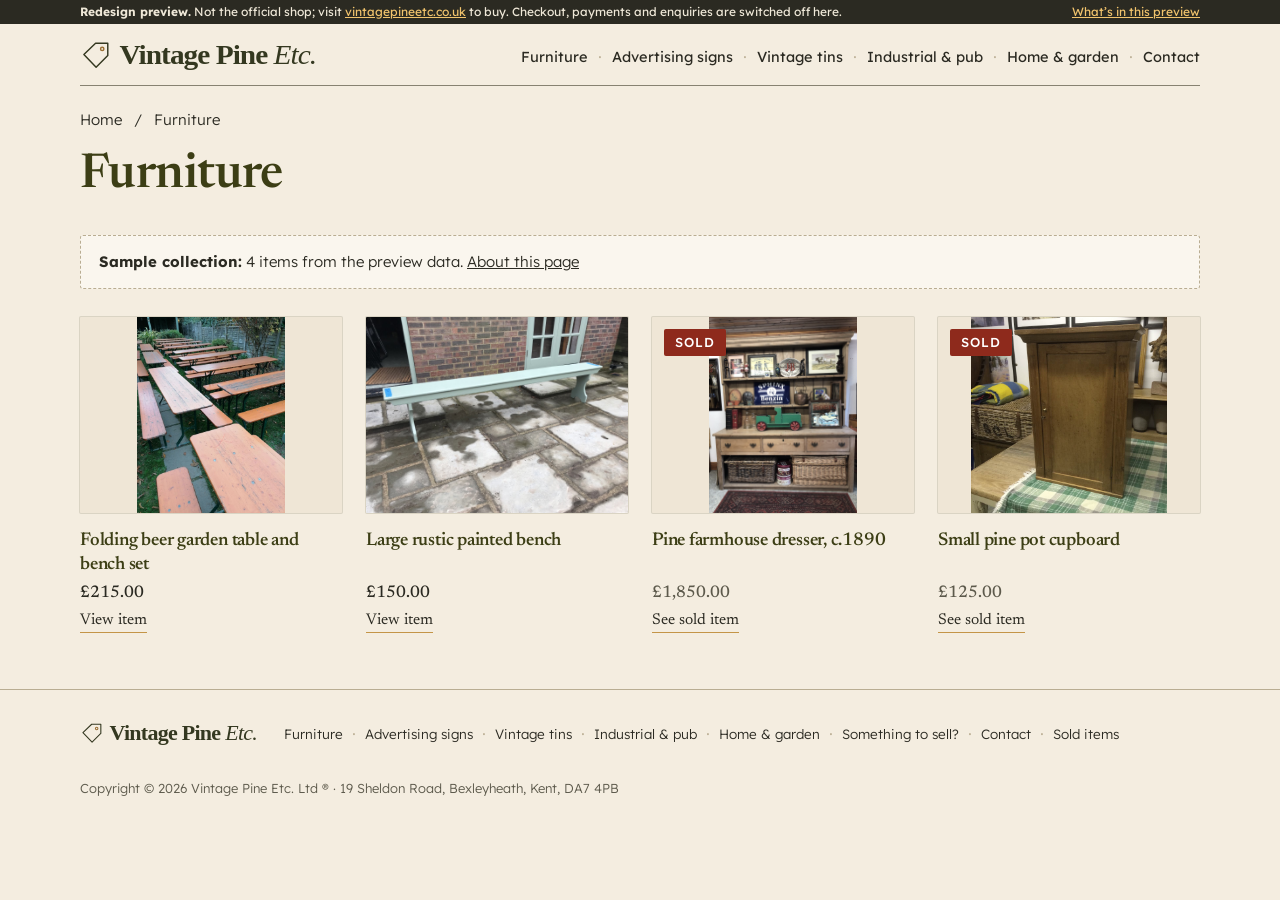
==== commit 6ad7fbd8: "Add logo; label finished vs still-to-come pages; WIP note on Contact Co-Authored-By: Claude Opus 5.5" ====
--- a/collection.html
+++ b/collection.html
@@ -8,7 +8,7 @@
 <link rel="preconnect" href="https://fonts.googleapis.com">
 <link rel="preconnect" href="https://fonts.gstatic.com" crossorigin>
 <link href="https://fonts.googleapis.com/css2?family=Lexend:wght@300;400;500&family=Newsreader:ital,opsz,wght@0,6..72,400..600;1,6..72,400&display=swap" rel="stylesheet">
-<link rel="stylesheet" href="assets/site.css">
+<link rel="stylesheet" href="assets/site.css?v=20261112c">
 </head>
 <body data-page="collection">
 <!-- DIVI: Theme Builder > Product category archive template · Woo Breadcrumb · Post Title · Shop module (Product category = current, include sold items) -->
@@ -21,7 +21,7 @@
     <div style="height:56px"></div>
   </div>
 </main>
-<script src="data/catalogue.js"></script>
-<script src="assets/site.js"></script>
+<script src="data/catalogue.js?v=20261112c"></script>
+<script src="assets/site.js?v=20261112c"></script>
 </body>
 </html>
--- a/assets/site.css
+++ b/assets/site.css
@@ -55,7 +55,8 @@
 .site-header .wrap { display: flex; align-items: center; justify-content: space-between; gap: 24px; min-height: 62px; }
 .site-header .wrap::after { content: ""; position: absolute; left: var(--gutter); right: var(--gutter); bottom: 0; height: 1px; background: var(--rule-fine); opacity: .7; }
 .site-header .wrap { position: relative; }
-.logo { font: 600 clamp(26px, 3.1vw, 38px)/1 var(--serif); color: var(--olive); text-decoration: none; letter-spacing: -.015em; white-space: nowrap; }
+.logo { display: block; flex: none; line-height: 0; text-decoration: none; }
+.logo img { display: block; height: clamp(30px, 3.2vw, 40px); width: auto; }
 .nav-toggle { display: none; }
 .main-nav ul { list-style: none; margin: 0; padding: 0; display: flex; flex-wrap: wrap; align-items: center; }
 .main-nav li + li::before { content: "·"; color: var(--rule); margin: 0 10px; }
@@ -133,12 +134,16 @@
 .card.is-sold .price { color: var(--muted); }
 
 /* Story split (Divi: Section, Row 1/2 + 1/2, Image + Text) */
-.story { display: grid; grid-template-columns: 1fr 1fr; background: var(--paper); }
-.story img { width: 100%; height: 100%; min-height: 320px; max-height: 520px; object-fit: cover; }
-.story .copy { padding: clamp(28px, 4.2vw, 60px) clamp(24px, 5vw, 72px); align-self: center; max-width: 640px; }
+/* Story: the photo fills the left half edge to edge (as in the mockup); copy vertically centred on the right */
+.story { background: var(--paper); }
+.story-inner { display: grid; grid-template-columns: minmax(0, 1fr) minmax(0, 1fr); align-items: stretch; }
+.story-media { margin: 0; position: relative; min-width: 0; min-height: clamp(300px, 27vw, 440px); overflow: hidden; }
+.story-media img { position: absolute; inset: 0; width: 100%; height: 100%; object-fit: cover; object-position: 0% 50%; display: block; }
+.story-credit { position: absolute; right: 14px; bottom: 10px; margin: 0; font: italic 400 13px/1.2 var(--serif); color: #fffaf0; text-shadow: 0 1px 3px rgba(0, 0, 0, .6); }
+.story .copy { align-self: center; max-width: 36em; padding: clamp(28px, 4vw, 56px) clamp(24px, 5vw, 72px); }
 .story h2 .line { display: block; }
-.story h2 { font-size: clamp(30px, 3.6vw, 44px); }
-.story .copy p { font-size: 17.5px; }
+.story h2 { font-size: clamp(30px, 3.4vw, 42px); margin-bottom: .4em; }
+.story .copy p { font-size: 17.5px; margin: 0 0 .85em; }
 .flag { font: italic 400 13px/1.4 var(--serif); color: var(--muted); }
 
 /* Visit / buying info */
@@ -156,7 +161,7 @@
 /* Footer (Divi Theme Builder: Global Footer) */
 .site-footer { border-top: 1px solid var(--rule); padding: 28px 0 40px; }
 .site-footer .wrap { display: flex; align-items: center; gap: 24px; flex-wrap: wrap; }
-.site-footer .logo { font-size: 28px; }
+.site-footer .logo img { height: 30px; }
 .site-footer nav ul { list-style: none; margin: 0; padding: 0; display: flex; flex-wrap: wrap; gap: 6px 0; }
 .site-footer nav li + li::before { content: "·"; color: var(--rule); margin: 0 9px; }
 .site-footer nav a { font-size: 13.5px; text-decoration: none; }
@@ -294,8 +299,9 @@
   .hero-media img { height: auto; aspect-ratio: 632 / 421;
     -webkit-mask-image: linear-gradient(180deg, transparent 0%, #000 9%);
             mask-image: linear-gradient(180deg, transparent 0%, #000 9%); }
-  .story { grid-template-columns: 1fr; }
-  .story img { min-height: 0; aspect-ratio: 4 / 3; }
+  .story-inner { grid-template-columns: minmax(0, 1fr); }
+  .story-media { min-height: 0; aspect-ratio: 509 / 229; }
+  .story .copy { padding: 24px 16px 32px; max-width: none; }
   .item { grid-template-columns: minmax(0, 1fr); gap: 22px; }
   .tiles.cols-3 { grid-template-columns: none; grid-auto-flow: column; grid-auto-columns: 72%; overflow-x: auto; scroll-snap-type: x mandatory; padding-bottom: 8px; }
   .tiles.cols-3 .tile { scroll-snap-align: start; }
